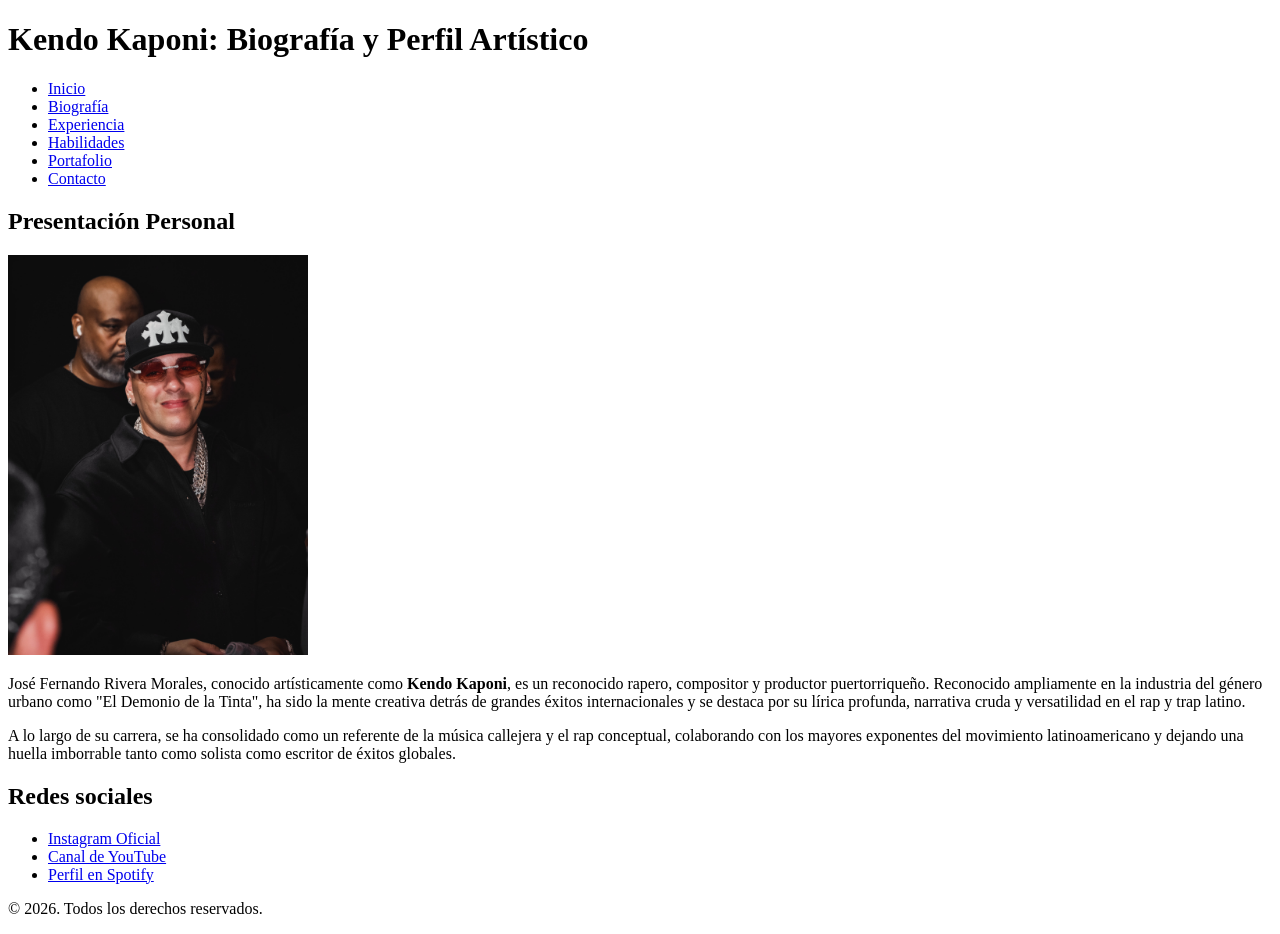
==== biografia.html @ 58e64b3a "Estructura HTML completa de Kendo Kaponi" ====
<!DOCTYPE html>
<html lang="es">

<head>
    <meta charset="UTF-8">
    <meta name="viewport" content="width=device-width, initial-scale=1.0">
    <title>Biografía y Presentación | Kendo Kaponi</title>
</head>

<body>

    <header>
        <h1>Kendo Kaponi: Biografía y Perfil Artístico</h1>
        <nav>
            <ul>
                <li><a href="index.html">Inicio</a></li>
                <li><a href="biografia.html">Biografía</a></li>
                <li><a href="experiencia.html">Experiencia</a></li>
                <li><a href="habilidades.html">Habilidades</a></li>
                <li><a href="portafolio.html">Portafolio</a></li>
                <li><a href="contacto.html">Contacto</a></li>
            </ul>
        </nav>
    </header>

    <main>
        <section>
            <h2>Presentación Personal</h2>
            
            <img src="imagenes/kendo perfil.jpg" alt="Fotografía de perfil de Kendo Kaponi" width="300">

            <p>
                José Fernando Rivera Morales, conocido artísticamente como <strong>Kendo Kaponi</strong>, es un reconocido rapero, compositor y productor puertorriqueño. Reconocido ampliamente en la industria del género urbano como "El Demonio de la Tinta", ha sido la mente creativa detrás de grandes éxitos internacionales y se destaca por su lírica profunda, narrativa cruda y versatilidad en el rap y trap latino.
            </p>

            <p>
                A lo largo de su carrera, se ha consolidado como un referente de la música callejera y el rap conceptual, colaborando con los mayores exponentes del movimiento latinoamericano y dejando una huella imborrable tanto como solista como escritor de éxitos globales.
            </p>
        </section>
    </main>

    <footer>
        <h2>Redes sociales</h2>
        <ul>
            <li><a href="https://www.instagram.com/kendokaponi" target="_blank">Instagram Oficial</a></li>
            <li><a href="https://www.youtube.com/results?search_query=kendo+kaponi" target="_blank">Canal de YouTube</a></li>
            <li><a href="https://open.spotify.com/intl-es/artist/1WMwuNKzEFtU6pPkdtryYS" target="_blank">Perfil en Spotify</a></li>
        </ul>
        <p>&copy; 2026. Todos los derechos reservados.</p>
    </footer>

</body>

</html>
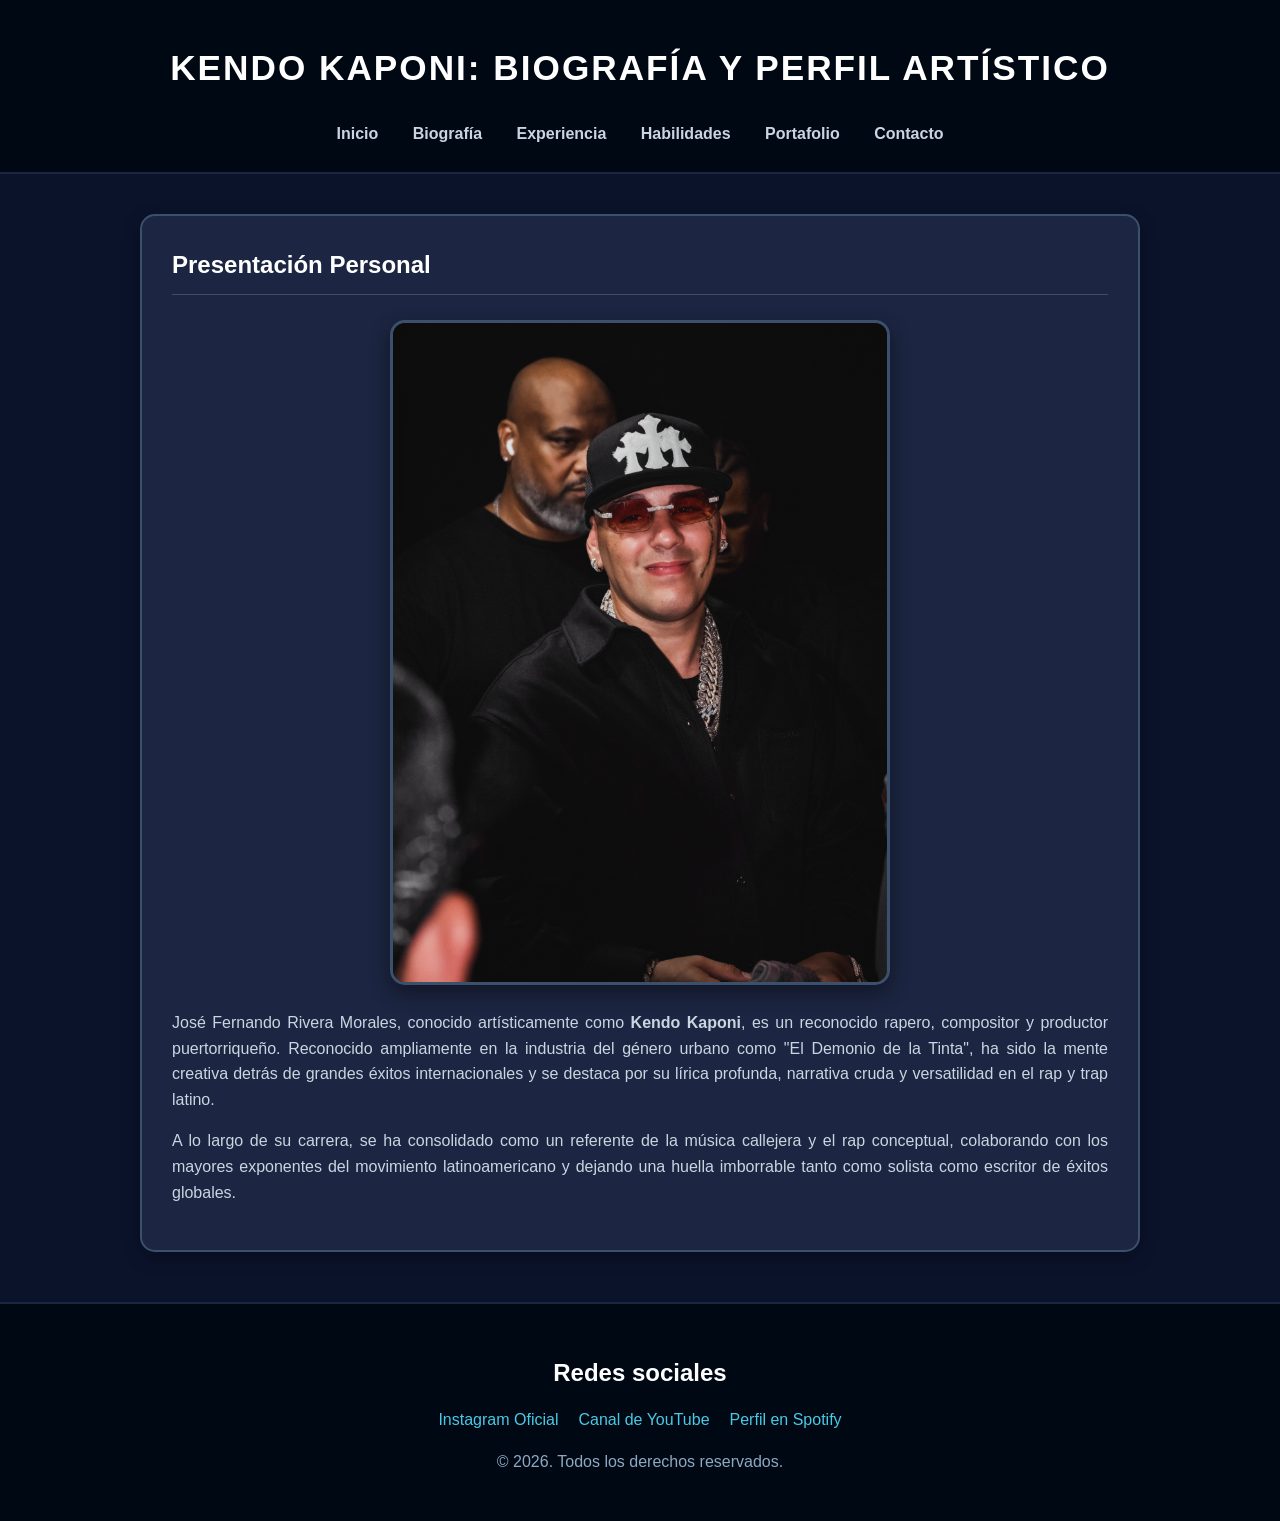
==== commit 8b6adac7: "Taller HTML Parte 2 y estilos CSS completados" ====
--- a/biografia.html
+++ b/biografia.html
@@ -5,6 +5,7 @@
     <meta charset="UTF-8">
     <meta name="viewport" content="width=device-width, initial-scale=1.0">
     <title>Biografía y Presentación | Kendo Kaponi</title>
+    <link rel="stylesheet" href="style.css">
 </head>
 
 <body>
@@ -24,10 +25,10 @@
     </header>
 
     <main>
-        <section>
+        <section class="seccion-tarjeta">
             <h2>Presentación Personal</h2>
             
-            <img src="imagenes/kendo perfil.jpg" alt="Fotografía de perfil de Kendo Kaponi" width="300">
+            <img src="imagenes/kendo perfil.jpg" alt="Fotografía de perfil de Kendo Kaponi" class="foto-artista">
 
             <p>
                 José Fernando Rivera Morales, conocido artísticamente como <strong>Kendo Kaponi</strong>, es un reconocido rapero, compositor y productor puertorriqueño. Reconocido ampliamente en la industria del género urbano como "El Demonio de la Tinta", ha sido la mente creativa detrás de grandes éxitos internacionales y se destaca por su lírica profunda, narrativa cruda y versatilidad en el rap y trap latino.
--- a/style.css
+++ b/style.css
@@ -0,0 +1,319 @@
+* {
+    box-sizing: border-box;
+}
+
+body {
+    font-family: 'Segoe UI', Tahoma, Geneva, Verdana, sans-serif;
+    margin: 0;
+    padding: 0;
+    background-color: #0b132b; 
+    color: #e0e1dd;
+    line-height: 1.6;
+}
+
+header {
+    background-color: #000814; 
+    padding: 40px 20px 25px;
+    text-align: center;
+    border-bottom: 2px solid #1c2541;
+}
+
+header h1 {
+    color: #ffffff;
+    font-size: 2.2rem;
+    margin: 0;
+    text-transform: uppercase;
+    letter-spacing: 2px;
+}
+
+header p, .subtitulo {
+    color: #8da9c4;
+    margin-top: 8px;
+    font-size: 1rem;
+}
+
+nav {
+    margin-top: 25px;
+}
+
+nav ul {
+    list-style: none;
+    padding: 0;
+    margin: 0;
+}
+
+nav li {
+    display: inline-block;
+}
+
+nav a {
+    color: #cbd5e1;
+    text-decoration: none;
+    padding: 10px 15px;
+    font-weight: 600;
+    transition: color 0.3s ease, border-bottom 0.3s ease;
+}
+
+nav a:hover {
+    color: #48cae4; 
+    border-bottom: 2px solid #48cae4;
+}
+
+main, .contenedor-principal {
+    width: 90%;
+    max-width: 1000px;
+    margin: 40px auto;
+}
+
+.seccion-tarjeta, .biografia, section {
+    background-color: #1c2541;
+    width: 100%;
+    margin: 30px auto;
+    padding: 30px;
+    border: 2px solid #3a506b;
+    border-radius: 15px;
+    box-shadow: 0 6px 18px rgba(0, 0, 0, 0.3);
+}
+
+.seccion-tarjeta h2, .biografia h2, section h2 {
+    color: #ffffff;
+    border-bottom: 1px solid #3a506b;
+    padding-bottom: 10px;
+    margin-top: 0;
+}
+
+.seccion-tarjeta h3, section h3 {
+    color: #48cae4;
+    margin-top: 20px;
+}
+
+.seccion-tarjeta p, .biografia p, section p {
+    color: #cbd5e1;
+    margin-bottom: 15px;
+    text-align: justify;
+}
+
+img {
+    max-width: 100%;
+    display: block;
+}
+
+.foto-artista {
+    width: 500px;
+    max-width: 100%;
+    border-radius: 15px;
+    display: block;
+    margin: 25px auto;
+    border: 3px solid #3a506b;
+    box-shadow: 0 8px 20px rgba(0, 0, 0, 0.4);
+}
+
+.rejilla-cajas {
+    display: flex;
+    justify-content: space-between;
+    flex-wrap: wrap;
+    gap: 15px;
+    margin-top: 20px;
+}
+
+.caja {
+    flex: 1 1 calc(50% - 15px);
+    min-height: 80px;
+    padding: 20px;
+    border-radius: 10px;
+    text-align: center;
+    font-weight: bold;
+    font-size: 1.1rem;
+    display: flex;
+    align-items: center;
+    justify-content: center;
+    border: 2px solid #3a506b;
+    text-decoration: none;
+    cursor: pointer;        
+    transition: transform 0.2s ease, box-shadow 0.2s ease, filter 0.2s ease;
+}
+
+.caja:hover {
+    transform: translateY(-4px);
+    box-shadow: 0 6px 16px rgba(72, 202, 228, 0.25);
+    filter: brightness(1.08);
+}
+
+.caja1 { background-color: #e0f2fe; color: #0b132b; }
+.caja2 { background-color: #bae6fd; color: #0b132b; }
+.caja3 { background-color: #7dd3fc; color: #0b132b; }
+.caja4 { background-color: #38bdf8; color: #0b132b; }
+
+.album-tarjeta {
+    width: 100%;
+    max-width: 700px;
+    margin: 25px auto;
+    padding: 20px;
+    background-color: #111e38;
+    border: 3px solid #3a506b;
+    border-radius: 15px;
+    box-shadow: 0 4px 12px rgba(0, 0, 0, 0.2);
+}
+
+.album-tarjeta img {
+    width: 100%;
+    height: 300px;
+    border-radius: 12px;
+    object-fit: cover;
+    margin-bottom: 10px;
+}
+
+.album-tarjeta h2 {
+    color: #ffffff;
+    font-size: 1.4rem;
+    margin-top: 10px;
+    border-bottom: none;
+}
+
+figcaption {
+    color: #48cae4;
+    font-size: 0.9rem;
+    margin-top: 8px;
+    margin-bottom: 12px;
+    text-align: center;
+}
+
+form {
+    max-width: 750px;
+    margin: 20px auto;
+}
+
+fieldset {
+    border: 2px solid #3a506b;
+    border-radius: 10px;
+    padding: 25px;
+    margin-bottom: 25px;
+    background-color: #111e38;
+}
+
+legend {
+    color: #48cae4;
+    font-weight: bold;
+    font-size: 1.1rem;
+    padding: 0 10px;
+}
+
+input[type="text"],
+input[type="email"],
+select,
+textarea {
+    width: 100%;
+    padding: 10px 12px;
+    margin-top: 6px;
+    background-color: #0b132b;
+    border: 1px solid #3a506b;
+    border-radius: 6px;
+    color: #ffffff;
+    font-family: inherit;
+    font-size: 0.95rem;
+    outline: none;
+}
+
+input[type="text"]:focus,
+input[type="email"]:focus,
+select:focus,
+textarea:focus {
+    border-color: #48cae4;
+    box-shadow: 0 0 8px rgba(72, 202, 228, 0.3);
+}
+
+input[type="radio"] {
+    margin-top: 10px;
+    margin-right: 6px;
+    accent-color: #48cae4;
+}
+
+button {
+    background-color: #48cae4;
+    color: #000814;
+    border: none;
+    padding: 12px 24px;
+    font-size: 1rem;
+    font-weight: bold;
+    border-radius: 6px;
+    cursor: pointer;
+    margin-right: 10px;
+    transition: background-color 0.3s ease;
+}
+
+button:hover {
+    background-color: #90e0ef;
+}
+
+button[type="reset"] {
+    background-color: transparent;
+    color: #cbd5e1;
+    border: 1px solid #3a506b;
+}
+
+table {
+    width: 100%;
+    border-collapse: collapse;
+    margin: 20px 0;
+    background-color: #111e38;
+    border-radius: 8px;
+    overflow: hidden;
+    border: 1px solid #3a506b;
+}
+
+th, td {
+    padding: 14px 16px;
+    text-align: left;
+    border: 1px solid #3a506b;
+}
+
+th {
+    background-color: #000814;
+    color: #48cae4;
+    font-weight: 700;
+    text-transform: uppercase;
+    font-size: 0.9rem;
+    letter-spacing: 1px;
+}
+
+tbody tr:hover {
+    background-color: #182848;
+}
+
+td:first-child {
+    font-weight: 600;
+    color: #90e0ef;
+}
+
+footer {
+    background-color: #000814;
+    color: #8da9c4;
+    text-align: center;
+    padding: 30px;
+    margin-top: 50px;
+    border-top: 2px solid #1c2541;
+}
+
+footer h2, footer h3 {
+    color: #ffffff;
+    margin-bottom: 15px;
+    border: none;
+}
+
+footer ul {
+    list-style: none;
+    padding: 0;
+    margin: 0 0 15px 0;
+    display: flex;
+    justify-content: center;
+    gap: 20px;
+}
+
+footer a {
+    color: #48cae4;
+    text-decoration: none;
+}
+
+footer a:hover {
+    text-decoration: underline;
+}
